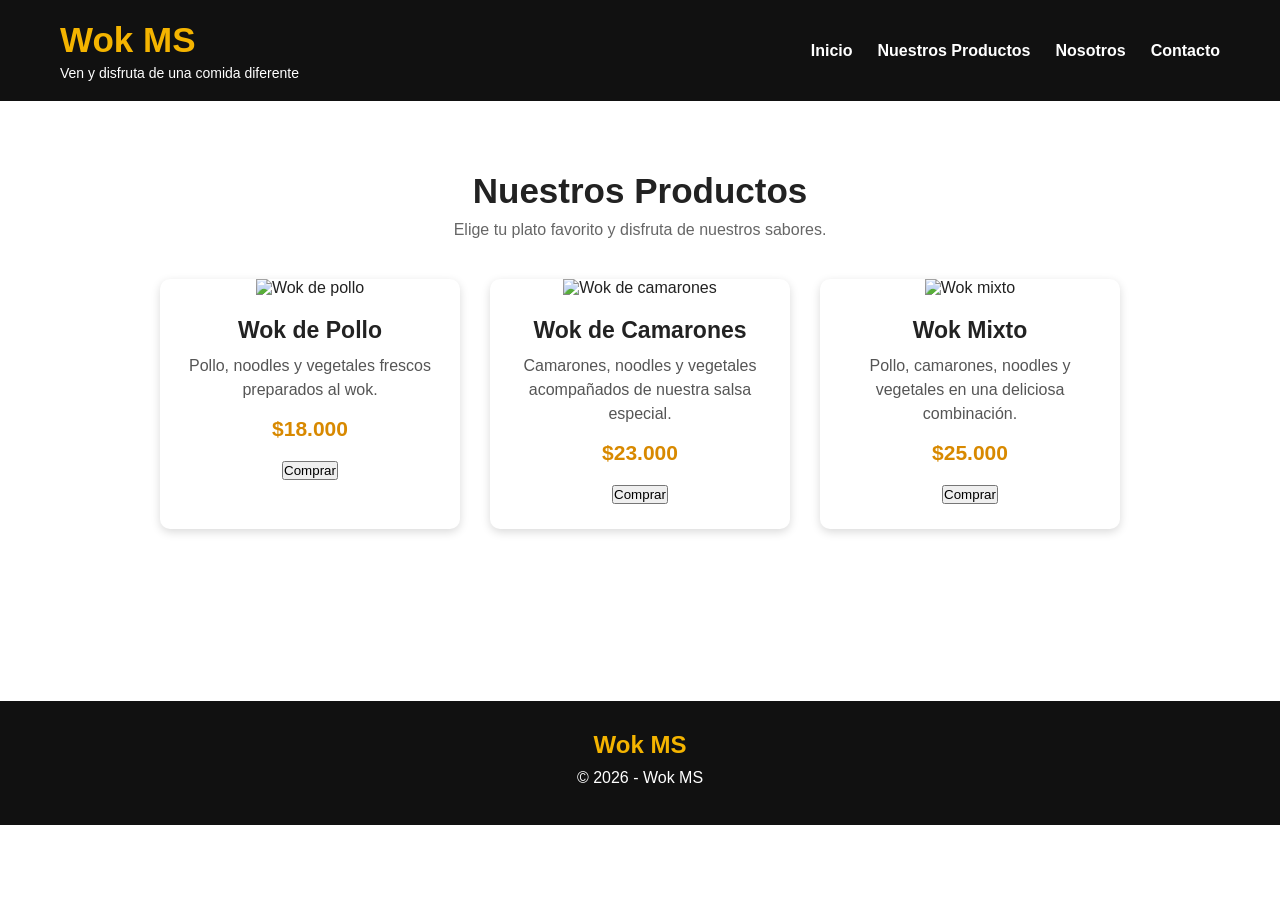
==== Nuestrop.html @ cc828d7d "Add files via upload" ====
<!DOCTYPE html>
<html lang="es">
<head>
    <meta charset="UTF-8">
    <meta name="viewport" content="width=device-width, initial-scale=1.0">
    <title>Nuestros Productos - Wok MS</title>
    <link rel="stylesheet" href="estilo.css">

</head>
<body>

    <!-- ENCABEZADO -->

    <header>
    <div class="logo">
    <h1>Wok MS</h1>
    <p>Ven y disfruta de una comida diferente</p>
    </div>

    <nav>

    <a href="index.html">Inicio</a>
    <a href="Nuestrop.html">Nuestros Productos</a>
    <a href="Nosotros.html">Nosotros</a>
    <a href="Contacto.html">Contacto</a>
    </nav>

    </header>

    <!-- PRODUCTOS -->

    <section class="pagina-productos">

    <h2>Nuestros Productos</h2>

    <p>
    Elige tu plato favorito y disfruta de nuestros sabores.</p>


    <div class="productos">
    <div class="producto">

    <img src="https://encrypted-tbn0.gstatic.com/images?q=tbn:ANd9GcSvKj_vbhkU8QxWEthIg68KQFBm8T1YLh_A2mMGuXwBcQ&s=10" alt="Wok de pollo">

    <h3>Wok de Pollo</h3>

    <p>
    Pollo, noodles y vegetales frescos
    preparados al wok.
    </p>

    <h4>$18.000</h4>

    <button>Comprar</button>
    </div>

    <div class="producto">
    <img src="https://encrypted-tbn0.gstatic.com/images?q=tbn:ANd9GcRnHOWYXt_vVdjHATm2c-1Y9Qnjvp9nUW4Xu8ndkJNO1PB0s2MMnwCAXL0&s=10" alt="Wok de camarones">
    <h3>Wok de Camarones</h3>

    <p>
    Camarones, noodles y vegetales
    acompañados de nuestra salsa especial.
    </p>

    <h4>$23.000</h4>

    <button>Comprar</button>
    </div>

    <div class="producto">
    <img src="https://cdn.guiadegusta.com/userPix.medium.web/pix_3_103051_243251794_65afbb4e5f8b2.jpg" alt="Wok mixto">
    <h3>Wok Mixto</h3>

    <p>
    Pollo, camarones, noodles y vegetales
    en una deliciosa combinación.
    </p>

    <h4>$25.000</h4>

    <button>Comprar</button>
    </div>

    </div>
    </section>
    <footer>

    <h2>Wok MS</h2>
    <p>© 2026 - Wok MS</p>
    </footer>

</body>
</html>
---- estilo.css ----
/* ESTILOS GENERALES */
* {
margin: 0;
padding: 0;
box-sizing: border-box;
}

body {
font-family: Arial, sans-serif;
background-color: white;
color: #222;
}

/* ENCABEZADO */

header {
background-color: #111;
color: white;
padding: 20px 60px;
display: flex;
justify-content: space-between;
align-items: center;
}


/* LOGO */

.logo h1 {
    font-size: 35px;

    color: #f4b400;
}

.logo p {
    font-size: 14px;

    margin-top: 5px;
}


/* NAVEGACIÓN */

nav {
    display: flex;

    gap: 25px;
}

nav a {
    color: white;

    text-decoration: none;

    font-weight: bold;
}

nav a:hover {
    color: #f4b400;
}


/* INICIO */

.inicio {
    height: 500px;

    background-image: url("imagenes/principal.jpg");

    background-size: cover;

    background-position: center;

    display: flex;

    align-items: center;

    padding-left: 80px;
}


/* TEXTO DEL INICIO */

.texto-inicio {
    background-color: rgba(0, 0, 0, 0.65);

    color: white;

    width: 500px;

    padding: 40px;

    border-radius: 10px;
}

.texto-inicio h2 {
    font-size: 38px;

    margin-bottom: 20px;
}

.texto-inicio p {
    font-size: 18px;

    line-height: 1.6;

    margin-bottom: 25px;
}


/* BOTÓN */

.boton {
    display: inline-block;

    background-color: #f4b400;

    color: #111;

    text-decoration: none;

    padding: 13px 25px;

    border-radius: 5px;

    font-weight: bold;
}

.boton:hover {
    background-color: white;
}


/* DESTACADOS */

.destacados {
    text-align: center;

    padding: 70px 40px;

    background-color: #f5f5f5;
}

.destacados h2 {
    font-size: 35px;

    margin-bottom: 10px;
}

.destacados > p {
    color: #666;

    margin-bottom: 40px;
}


/* PRODUCTOS */

.productos {
    display: flex;

    justify-content: center;

    gap: 30px;

    flex-wrap: wrap;

    margin-bottom: 35px;
}


/* TARJETA */

.producto {
    width: 300px;

    background-color: white;

    border-radius: 10px;

    overflow: hidden;

    padding-bottom: 25px;

    box-shadow: 0 3px 10px rgba(0, 0, 0, 0.15);
}

.producto:hover {
    transform: translateY(-5px);
}


/* IMAGEN */

.producto img {
    width: 100%;

    height: 200px;

    object-fit: cover;
}


/* INFORMACIÓN PRODUCTO */

.producto h3 {
    font-size: 23px;

    margin: 20px 10px 10px;
}

.producto p {
    color: #555;

    line-height: 1.5;

    padding: 0 20px;

    margin-bottom: 15px;
}

.producto h4 {
    color: #d88900;

    font-size: 21px;

    margin-bottom: 20px;
}


/* BOTÓN PRODUCTO */

.boton-producto {
    background-color: #111;

    color: white;

    text-decoration: none;

    padding: 10px 25px;

    border-radius: 5px;
}

.boton-producto:hover {
    background-color: #f4b400;

    color: #111;
}


/* SOBRE NOSOTROS */

.sobre-nosotros {
    display: flex;

    align-items: center;

    gap: 50px;

    padding: 80px 70px;
}

.imagen-nosotros {
    width: 50%;
}

.imagen-nosotros img {
    width: 100%;

    height: 350px;

    object-fit: cover;

    border-radius: 10px;
}

.texto-nosotros {
    width: 50%;
}

.texto-nosotros h2 {
    font-size: 35px;

    margin-bottom: 20px;
}

.texto-nosotros p {
    line-height: 1.7;

    color: #555;

    margin-bottom: 15px;
}


/* PÁGINA PRODUCTOS */

.pagina-productos {
    padding: 70px 40px;

    text-align: center;

    min-height: 600px;
}

.pagina-productos h2 {
    font-size: 35px;

    margin-bottom: 10px;
}

.pagina-productos > p {
    margin-bottom: 40px;

    color: #666;
}


/* PÁGINA NOSOTROS */

.pagina-nosotros {
    display: flex;

    align-items: center;

    gap: 50px;

    padding: 80px 70px;

    min-height: 600px;
}


/* CONTACTO */

.contacto {
    text-align: center;

    background-color: #f5f5f5;

    padding: 70px 30px;
}

.contacto h2 {
    font-size: 35px;

    margin-bottom: 15px;
}


/* PÁGINA CONTACTO */

.contacto-pagina {
    text-align: center;

    padding: 70px 30px;

    min-height: 600px;

    background-color: #f5f5f5;
}

.contacto-pagina h2 {
    font-size: 35px;

    margin-bottom: 15px;
}

.datos {
    margin: 30px;
}

.datos p {
    margin: 10px;
}


/* FORMULARIO */

form {
    width: 450px;

    max-width: 100%;

    margin: auto;

    display: flex;

    flex-direction: column;

    text-align: left;
}

form label {
    margin-bottom: 5px;

    font-weight: bold;
}

form input,
form textarea {
    padding: 12px;

    margin-bottom: 15px;

    border: 1px solid #ccc;

    border-radius: 5px;
}

form textarea {
    height: 100px;

    resize: none;
}

form button {
    padding: 13px;

    background-color: #111;

    color: white;

    border: none;

    border-radius: 5px;

    font-weight: bold;

    cursor: pointer;
}

form button:hover {
    background-color: #f4b400;

    color: #111;
}


/* FOOTER */

footer {
    background-color: #111;

    color: white;

    text-align: center;

    padding: 30px;
}

footer h2 {
    color: #f4b400;

    margin-bottom: 10px;
}

footer p {
    margin: 8px;
}


/* CELULAR */

@media (max-width: 700px) {

    header {
        flex-direction: column;

        gap: 20px;

        padding: 25px;
    }

    nav {
        flex-wrap: wrap;

        justify-content: center;

        gap: 15px;
    }

    .inicio {
        padding: 30px;

        height: 500px;
    }

    .texto-inicio {
        width: 100%;

        padding: 25px;
    }

    .texto-inicio h2 {
        font-size: 28px;
    }

    .sobre-nosotros,
    .pagina-nosotros {
        flex-direction: column;

        padding: 50px 30px;
    }

    .imagen-nosotros,
    .texto-nosotros {
        width: 100%;
    }

}
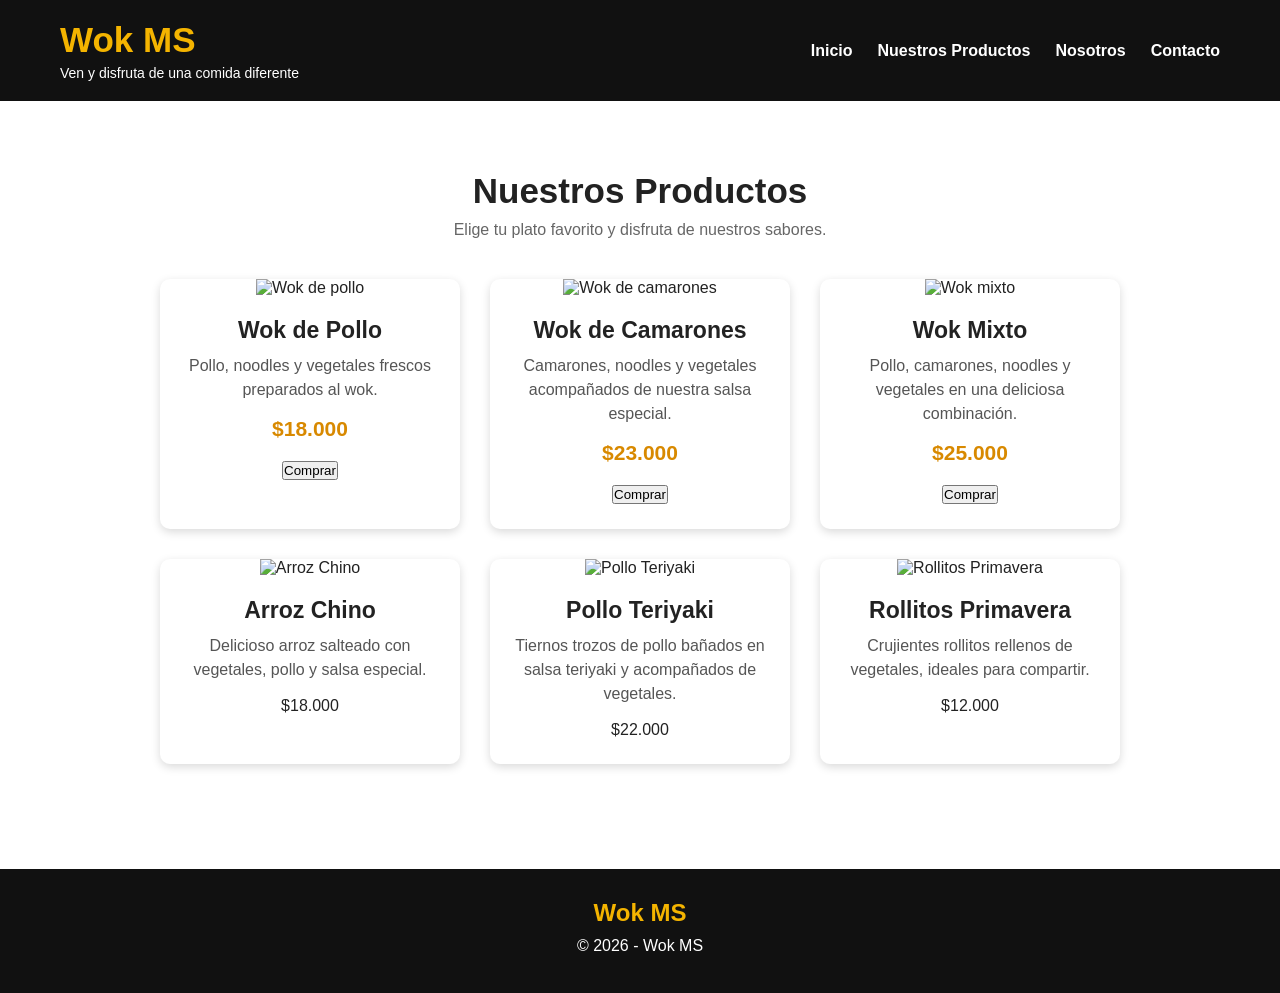
==== commit 4d5d24ff: "Update Nuestrop.html" ====
--- a/Nuestrop.html
+++ b/Nuestrop.html
@@ -81,6 +81,26 @@
 
     <button>Comprar</button>
     </div>
+        <div class="producto">
+    <img src="https://dynamic-media-cdn.tripadvisor.com/media/photo-o/2f/2b/fa/41/caption.jpg?w=1100&h=1100&s=1" alt="Arroz Chino">
+    <h3>Arroz Chino</h3>
+    <p>Delicioso arroz salteado con vegetales, pollo y salsa especial.</p>
+    <span>$18.000</span>
+</div>
+
+<div class="producto">
+    <img src="https://encrypted-tbn0.gstatic.com/images?q=tbn:ANd9GcTFHzlAGE-0Uz2xXOc_SDoU40myeFDkL_6fDqScTsqolxi9AOs8bmYVFow&s=10" alt="Pollo Teriyaki">
+    <h3>Pollo Teriyaki</h3>
+    <p>Tiernos trozos de pollo bañados en salsa teriyaki y acompañados de vegetales.</p>
+    <span>$22.000</span>
+</div>
+
+<div class="producto">
+    <img src="https://snapcalorie-webflow-website.s3.us-east-2.amazonaws.com/media/food_pics_v2/medium/wok_it_up_spring_rolls.jpg" alt="Rollitos Primavera">
+    <h3>Rollitos Primavera</h3>
+    <p>Crujientes rollitos rellenos de vegetales, ideales para compartir.</p>
+    <span>$12.000</span>
+</div>
 
     </div>
     </section>
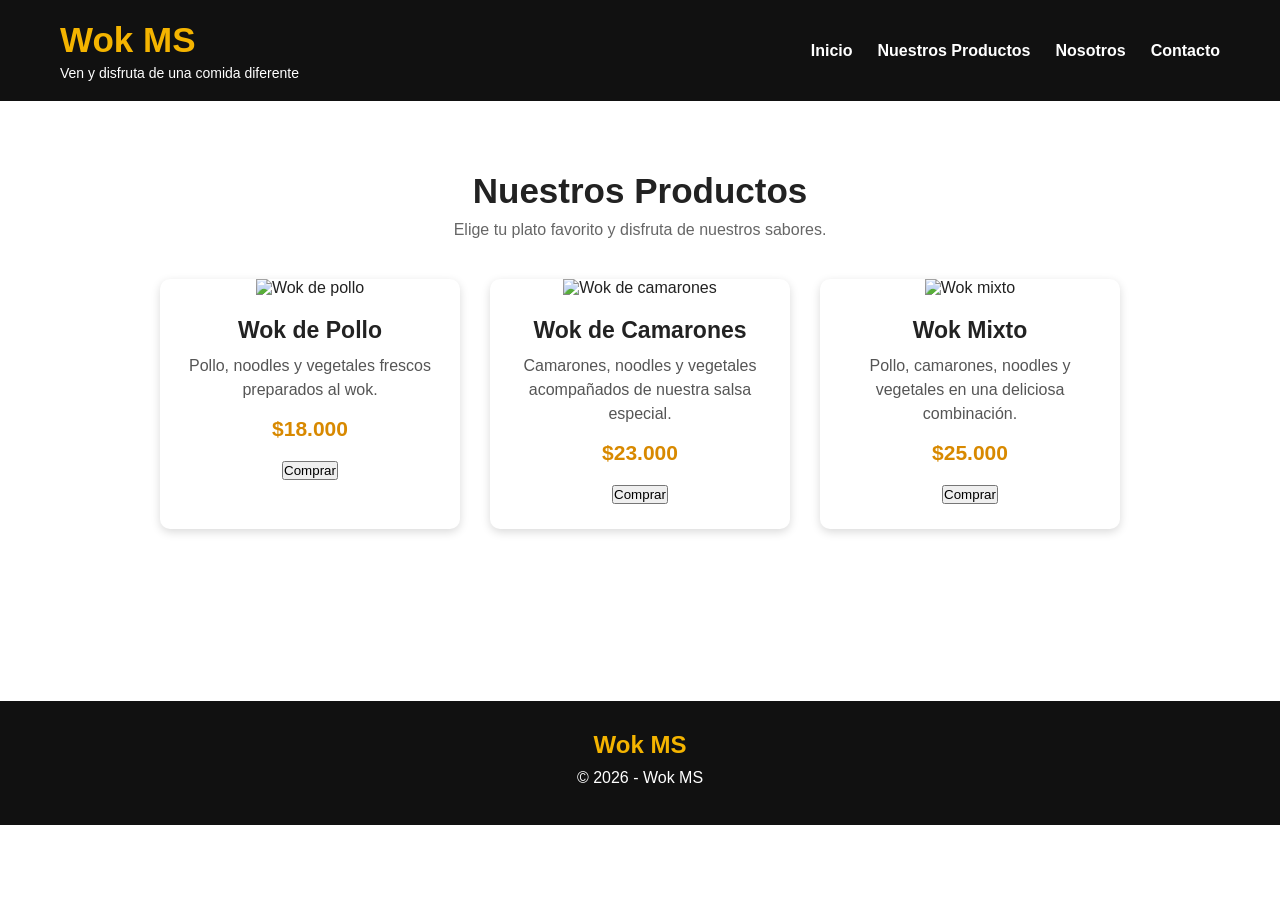
==== commit ac7ee5ed: "Fix HTML formatting and structure" ====
--- a/Nuestrop.html
+++ b/Nuestrop.html
@@ -81,26 +81,6 @@
 
     <button>Comprar</button>
     </div>
-        <div class="producto">
-    <img src="https://dynamic-media-cdn.tripadvisor.com/media/photo-o/2f/2b/fa/41/caption.jpg?w=1100&h=1100&s=1" alt="Arroz Chino">
-    <h3>Arroz Chino</h3>
-    <p>Delicioso arroz salteado con vegetales, pollo y salsa especial.</p>
-    <span>$18.000</span>
-</div>
-
-<div class="producto">
-    <img src="https://encrypted-tbn0.gstatic.com/images?q=tbn:ANd9GcTFHzlAGE-0Uz2xXOc_SDoU40myeFDkL_6fDqScTsqolxi9AOs8bmYVFow&s=10" alt="Pollo Teriyaki">
-    <h3>Pollo Teriyaki</h3>
-    <p>Tiernos trozos de pollo bañados en salsa teriyaki y acompañados de vegetales.</p>
-    <span>$22.000</span>
-</div>
-
-<div class="producto">
-    <img src="https://snapcalorie-webflow-website.s3.us-east-2.amazonaws.com/media/food_pics_v2/medium/wok_it_up_spring_rolls.jpg" alt="Rollitos Primavera">
-    <h3>Rollitos Primavera</h3>
-    <p>Crujientes rollitos rellenos de vegetales, ideales para compartir.</p>
-    <span>$12.000</span>
-</div>
 
     </div>
     </section>
